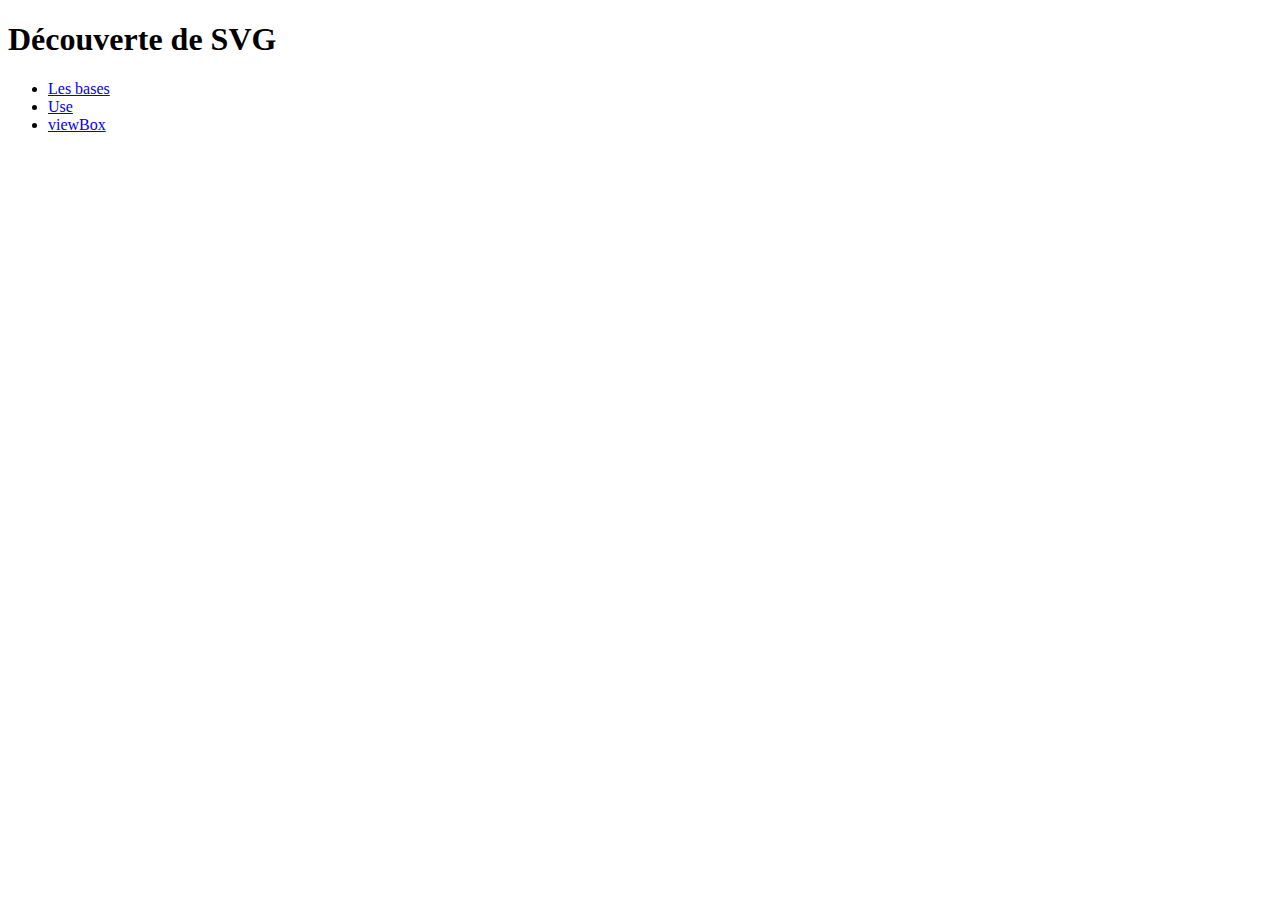
==== index.html @ 79a90690 "ajout d'un menu" ====
<!DOCTYPE html>
<html>

	<head>
		<meta charset="UTF-8">
		<meta name="viewport" content="width=device-width, initial-scale=1.0">
		<title>SVG</title>
	</head>

	<body>

		<h1>Découverte de SVG</h1>
		<div class="liens">
			<ul>
				<li><a href="svg.html" target="_blank">Les bases</a></li>
				<li><a href="use.html" target="_blank">Use</a></li>
				<li><a href="viewbox.html" target="_blank">viewBox</a></li>
			</ul>
		</div>

	</body>
</html>
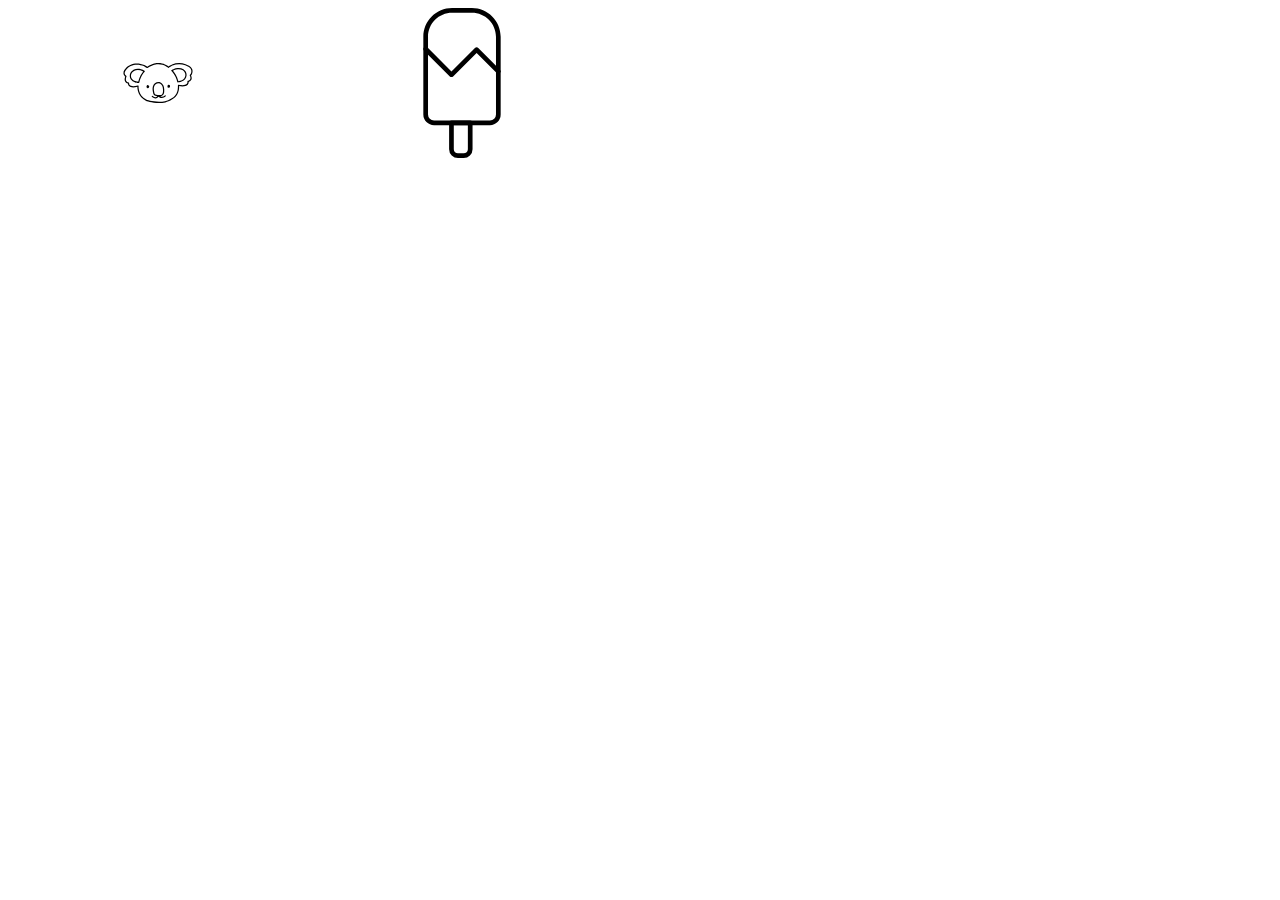
==== commit 42569eec: "ajout deux pictos" ====
--- a/index.html
+++ b/index.html
@@ -1,23 +1,27 @@
 <!DOCTYPE html>
-<html>
-
-	<head>
-		<meta charset="UTF-8">
-		<meta name="viewport" content="width=device-width, initial-scale=1.0">
-		<title>SVG</title>
-	</head>
-
-	<body>
-
-		<h1>Découverte de SVG</h1>
-		<div class="liens">
-			<ul>
-				<li><a href="svg.html" target="_blank">Les bases</a></li>
-				<li><a href="use.html" target="_blank">Use</a></li>
-				<li><a href="viewbox.html" target="_blank">viewBox</a></li>
-			</ul>
-		</div>
-
-	</body>
-</html>
-
+<html lang='FR'>
+    <head>
+        <meta charset="utf-8">
+        <meta name="viewport" content="width=device-width, initial-scale=1, shrink-to-fit=no">
+        <link rel="stylesheet" href="style.css">
+    </head>
+    <body>
+        <header>
+        </header>
+        <main>
+            <div class="container">
+                <svg class="koala">
+                    <use xlink:href="#koala" />
+                </svg>
+                <svg class="icecream">
+                    <use xlink:href="#icecream" />
+                </svg>
+            </div>
+        </main>
+        <footer>
+            <div class="footer">
+                
+            </div>
+        </footer>
+<?xml version="1.0" encoding="UTF-8" standalone="no"?><svg xmlns="http://www.w3.org/2000/svg" xmlns:xlink="http://www.w3.org/1999/xlink"><symbol xml:space="preserve" id="icecream" viewBox="-15.5 0 64 64" xmlns="http://www.w3.org/2000/svg"><style type="text/css" id="astyle235"/><g id="ag255" transform="translate(-18.5 -3)"><g id="ag241"><g id="ag239"><path d="M46.926 53H23.074a4.58 4.58 0 01-4.574-4.574V15.274C18.5 8.506 24.006 3 30.774 3h8.452C45.994 3 51.5 8.506 51.5 15.274v33.152A4.58 4.58 0 0146.926 53zM30.774 5C25.109 5 20.5 9.609 20.5 15.274v33.152A2.577 2.577 0 0023.074 51h23.852a2.577 2.577 0 002.574-2.574V15.274C49.5 9.609 44.891 5 39.226 5z" id="apath237"/></g></g><g id="ag247"><g id="ag245"><path d="M35.717 67h-2.434a3.787 3.787 0 01-3.783-3.783V52a1 1 0 011-1h8a1 1 0 011 1v11.217A3.787 3.787 0 0135.717 67zM31.5 53v10.217c0 .983.8 1.783 1.783 1.783h2.434c.983 0 1.783-.8 1.783-1.783V53z" id="apath243"/></g></g><g id="ag253"><g id="ag251"><path d="M30.5 32.491a1 1 0 01-.707-.293l-11-11a1 1 0 111.414-1.414L30.5 30.077l10.033-10.043c.375-.374 1.04-.375 1.414 0l9.26 9.26a1 1 0 11-1.414 1.414l-8.552-8.552-10.033 10.042a1 1 0 01-.708.293z" id="apath249"/></g></g></g></symbol><symbol viewBox="0 -46.57 58.61 127.12" id="koala" xmlns="http://www.w3.org/2000/svg"><g transform="matrix(.26458 0 0 .26458 -2.973 -6.783)"><path d="M144.001 129.577c-3.401 3.017-6.859 4.436-10.302 4.206-1.794-.118-3.39-.676-4.725-1.358.459-.045.922-.079 1.375-.141 4.433-.615 7.339-2.504 9.424-6.124 1.491-2.59 1.784-5.134 2.095-7.827.516-4.459.177-10.215-.905-15.396-.824-3.951-2.695-7.483-5.721-10.799-3.104-3.401-7.11-5.199-11.584-5.199-8.504 0-16.393 6.392-18.35 14.868-1.442 6.248-.417 11.798.667 17.673l.085.461c.917 4.975 2.423 9.963 9.73 11.535 1.275.275 2.488.481 3.675.655-1.773 1.807-3.664 2.82-5.654 2.985-4.61.368-8.55-3.716-8.612-3.78a2 2 0 00-2.919 2.734c.203.217 4.813 5.07 10.919 5.07.299 0 .602-.011.908-.035 3.496-.279 6.657-2.128 9.422-5.504 1.95 1.624 5.397 3.862 9.854 4.17 4.556.319 9.022-1.435 13.271-5.201a2 2 0 00-2.653-2.993zm-34.006-10.361l-.085-.463c-1.007-5.455-1.959-10.608-.704-16.047 1.523-6.599 7.871-11.768 14.452-11.768 3.319 0 6.303 1.348 8.629 3.896 2.529 2.771 4.086 5.688 4.76 8.919.984 4.714 1.31 10.125.848 14.12-.284 2.468-.509 4.417-1.588 6.29-1.466 2.546-3.29 3.711-6.507 4.157a30.895 30.895 0 01-4.278.292c-2.705 0-5.612-.343-8.888-1.048-4.544-.977-5.72-3.365-6.639-8.348z"/><path d="M231.364 45.198c-1.711-4.134-5.172-7.842-10.01-10.726-3.697-2.203-7.588-3.78-10.907-5.032-6.688-2.524-13.619-3.804-20.604-3.804-7.786 0-15.506 1.582-22.944 4.702-.731.307-4.001 2.17-6.477 3.651-2.201 1.315-3.639 2.227-4.585 2.896-3.948-3.157-15.698-11.22-32.649-11.22l-.483.002a17.047 17.047 0 00-.797-.016c-3.825 0-17.435.885-34.387 12.078-.913-.54-2.307-1.375-3.508-2.096-4.18-2.505-5.542-3.313-5.929-3.485-9.401-4.211-19.803-5.899-29.389-4.752-3.281.392-6.719 1.157-10.217 2.274-7.694 2.458-13.339 5.837-17.765 10.635-4.021 4.358-10.099 10.945-9.427 18.815.175 2.051.896 4.108 2.143 6.115.208.335.666.883 2.13 2.596.426.498.98 1.146 1.403 1.651-1.076 2.575-3.167 8.883-.698 14.473 1.597 3.614 4.734 6.221 9.337 7.762.07 1.795.573 4.646 2.736 7.179 4.535 5.31 13.827 6.466 27.533 3.324.081 8.179 2.474 32.536 27.069 44.386.034.017.068.031.103.046.726.301 18.051 7.364 42.32 7.365h.003c6.827 0 13.603-.574 20.138-1.707a2.05 2.05 0 00.203-.046c1.189-.337 29.145-8.408 37.41-24.447 1.001-1.365 6.829-10.093 6.714-28.006 2.36.378 6.153.854 10.268.854 8.17 0 13.979-1.856 17.266-5.519 2.048-2.282 3.054-5.19 2.999-8.662 2.319-.763 6.35-2.625 8.396-6.729 1.93-3.872 1.602-8.658-.975-14.243.969-1.204 2.223-2.788 2.519-3.278 2.83-4.703 3.267-11.708 1.061-17.036zm-4.481 14.961c-.23.36-1.738 2.263-3.003 3.82a2 2 0 00-.232 2.166c2.479 4.887 2.997 8.857 1.543 11.801-1.996 4.041-7.229 5.055-7.275 5.064a2 2 0 00-1.637 2.185c.337 3.104-.282 5.485-1.892 7.278-2.46 2.741-7.4 4.19-14.288 4.19-6.227 0-11.839-1.202-11.895-1.214a2 2 0 00-2.424 2.026c.692 19.27-5.872 27.956-5.933 28.034-.084.105-.156.22-.218.34-7.149 14.146-33.131 22.011-34.918 22.536-6.277 1.082-12.784 1.63-19.345 1.63h-.003c-22.829-.001-39.734-6.637-40.744-7.042-27.076-13.086-24.805-41.912-24.695-43.131a2 2 0 00-2.49-2.121c-5.763 1.483-10.769 2.235-14.878 2.235-5.31 0-9.058-1.217-11.141-3.618-2.22-2.56-1.806-5.666-1.789-5.783a2 2 0 00-1.46-2.245c-4.212-1.124-6.984-3.132-8.24-5.967-2.359-5.328 1.091-12.134 1.125-12.2.661-1.274.367-1.618-2.452-4.914-.685-.801-1.624-1.897-1.773-2.108-.924-1.486-1.432-2.906-1.555-4.343-.522-6.113 4.835-11.92 8.381-15.762 3.937-4.268 9.035-7.298 16.042-9.537 3.257-1.041 6.444-1.751 9.474-2.113 8.875-1.06 18.544.519 27.241 4.413.425.214 3.373 1.981 5.525 3.271 4.938 2.959 5.053 3.028 5.635 3.028a2.107 2.107 0 001.162-.346c16.913-11.5 30.604-12.083 33.176-12.083.378 0 .59.011.617.012.05.003.102.005.151.004l.513-.003c19.041 0 31.204 11.225 31.288 11.303l.035.034a2 2 0 003.119-.474c1.624-1.306 9.638-5.977 10.816-6.502 13.172-5.524 27.398-5.823 40.589-.845 3.155 1.19 6.843 2.683 10.271 4.726 2.854 1.701 6.62 4.611 8.362 8.82 1.724 4.167 1.391 9.82-.785 13.435z"/><ellipse ry="4.214" rx="4.981" cy="100.346" cx="156.457" transform="rotate(-83.419 156.458 100.348)"/><ellipse ry="4.214" rx="4.981" cy="101.629" cx="89.573" transform="rotate(-83.419 89.573 101.63)"/><path d="M203.522 45.947c-5.369-3.361-11.611-4.785-18.431-4.203-4.863.415-8.853 1.398-12.556 3.096-.152.07-.597.301-1.196.616-1.007.528-3.945 2.072-4.896 2.418a1.996 1.996 0 00-1.396.65 2.003 2.003 0 00.12 2.818c.136.125 13.633 12.821 18.631 35.124a2 2 0 002.043 1.561c.262-.012 26.263-1.449 27.811-22.862.532-7.371-3.539-15.093-10.13-19.218zm6.139 18.928c-1.1 15.221-17.09 18.378-22.363 19.006-4.25-17.175-13.179-28.667-17.28-33.249.821-.407 1.856-.939 3.182-1.636.498-.261.868-.458 1.004-.521 3.271-1.499 6.839-2.372 11.229-2.746 5.941-.507 11.341.712 15.968 3.608 5.286 3.309 8.683 9.698 8.26 15.538zM78.748 50.374c-7.561-4.053-14.796-6.108-21.506-6.108-10.024 0-15.599 4.592-16.542 5.441-15.75 11.063-6.345 27.946-6.248 28.116.035.062.074.121.115.179 7.655 10.588 19.176 11.732 23.775 11.732 1.24 0 1.991-.082 2.073-.091a2 2 0 001.725-1.551c4.958-22.16 16.959-34.421 17.078-34.541a1.998 1.998 0 00-.47-3.177zM58.582 85.732c-3.81.038-13.996-.787-20.708-9.983-.71-1.291-7.317-14.118 5.222-22.837.089-.062.172-.13.25-.206.046-.044 4.688-4.44 13.896-4.44 5.381 0 11.204 1.503 17.339 4.472-3.633 4.332-11.785 15.528-15.999 32.994z"/></g></symbol></svg>    </body>
+</html>--- a/style.css
+++ b/style.css
@@ -0,0 +1,17 @@
+.koala:hover{
+    fill:blue;
+    transform: scale(1.5);
+}
+
+.koala{
+    transition:.5s;
+}
+
+.icecream:hover{
+    fill:blue;
+    transform: translate(20px);
+}
+
+.icecream{
+    transition:.5s;
+}